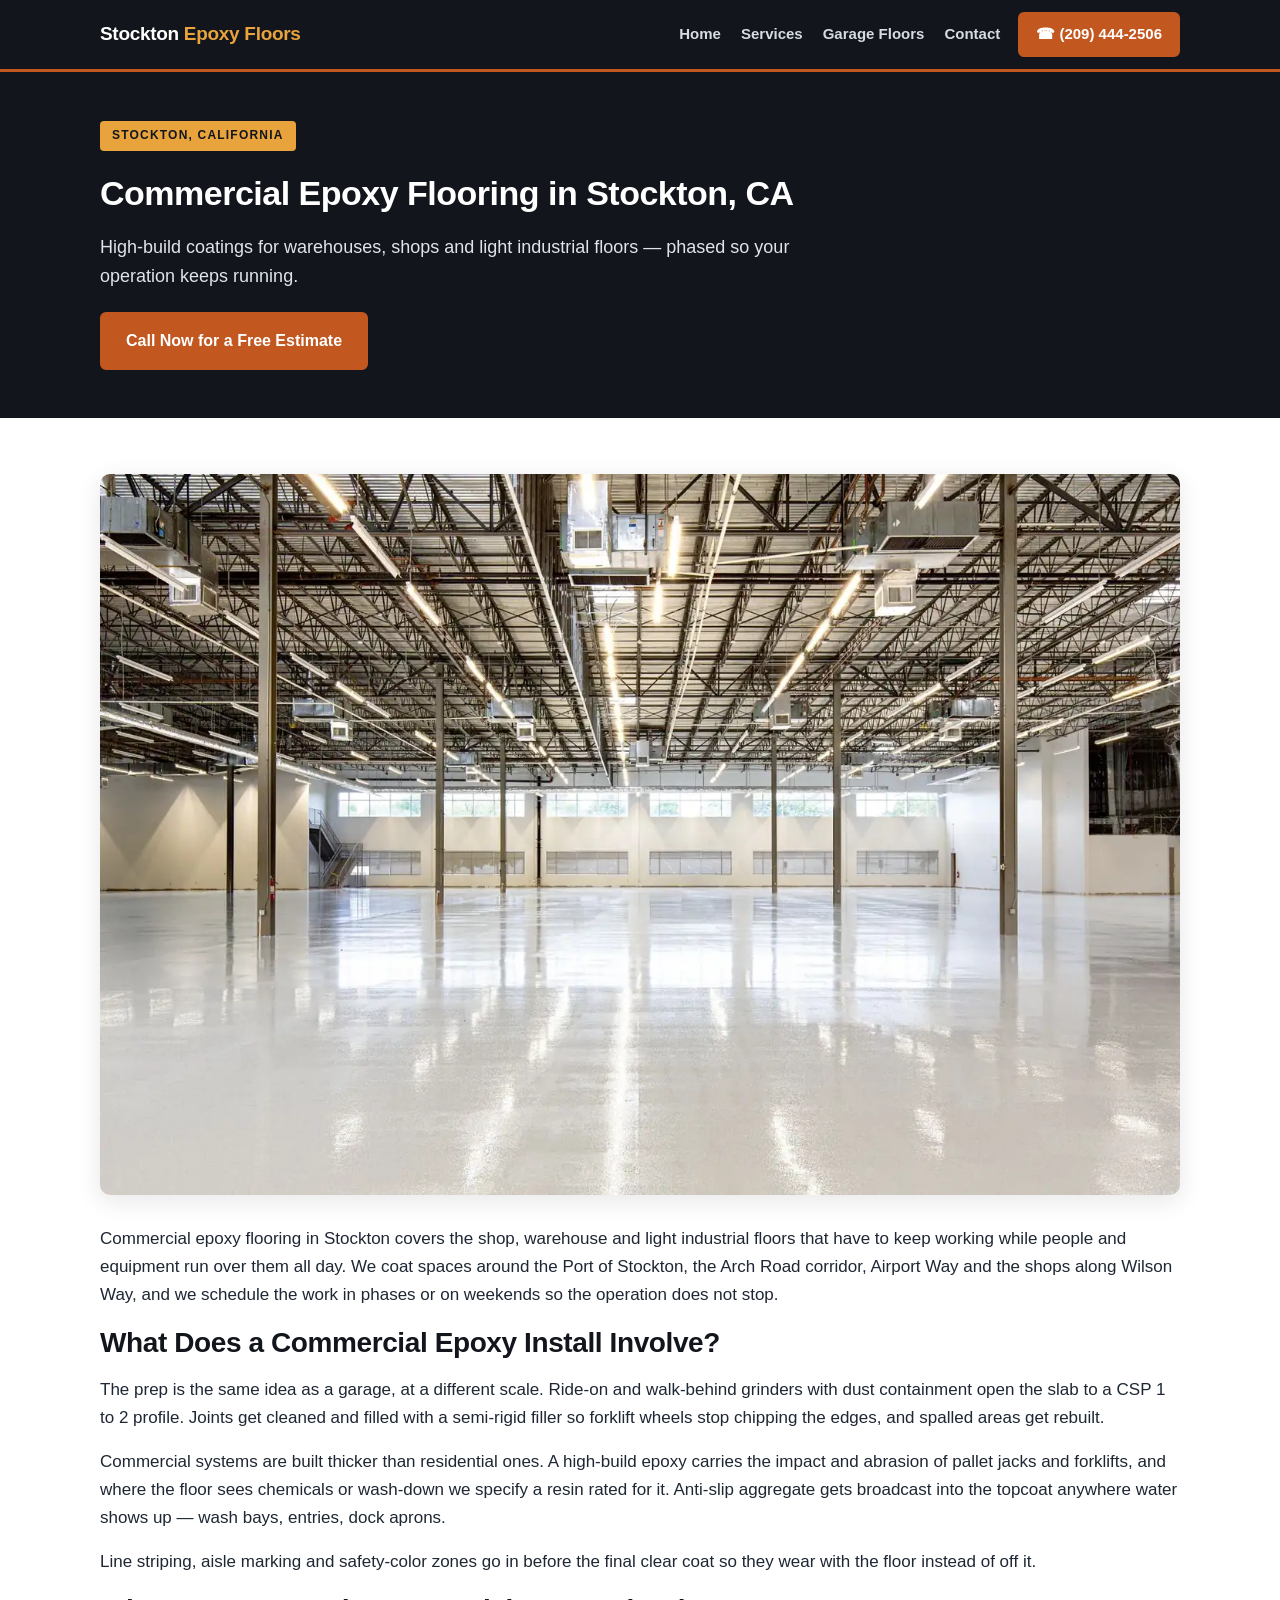
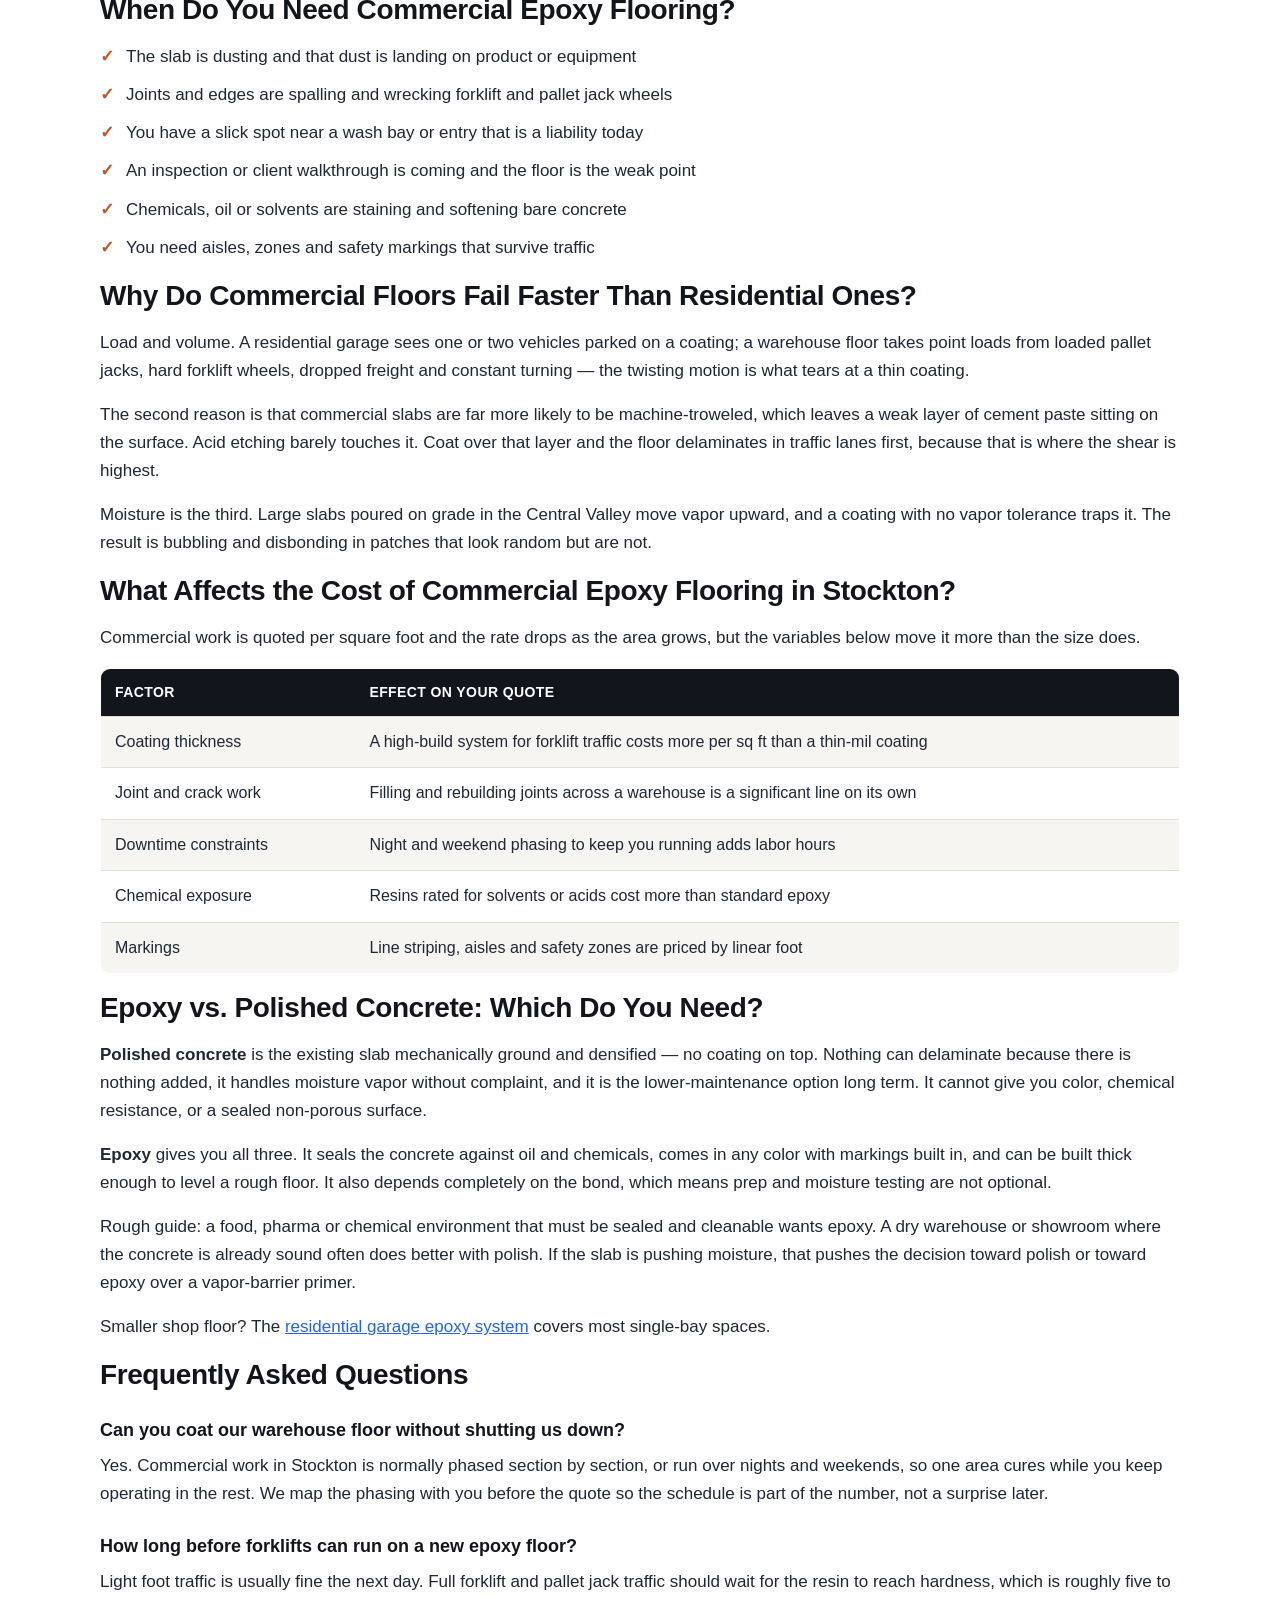
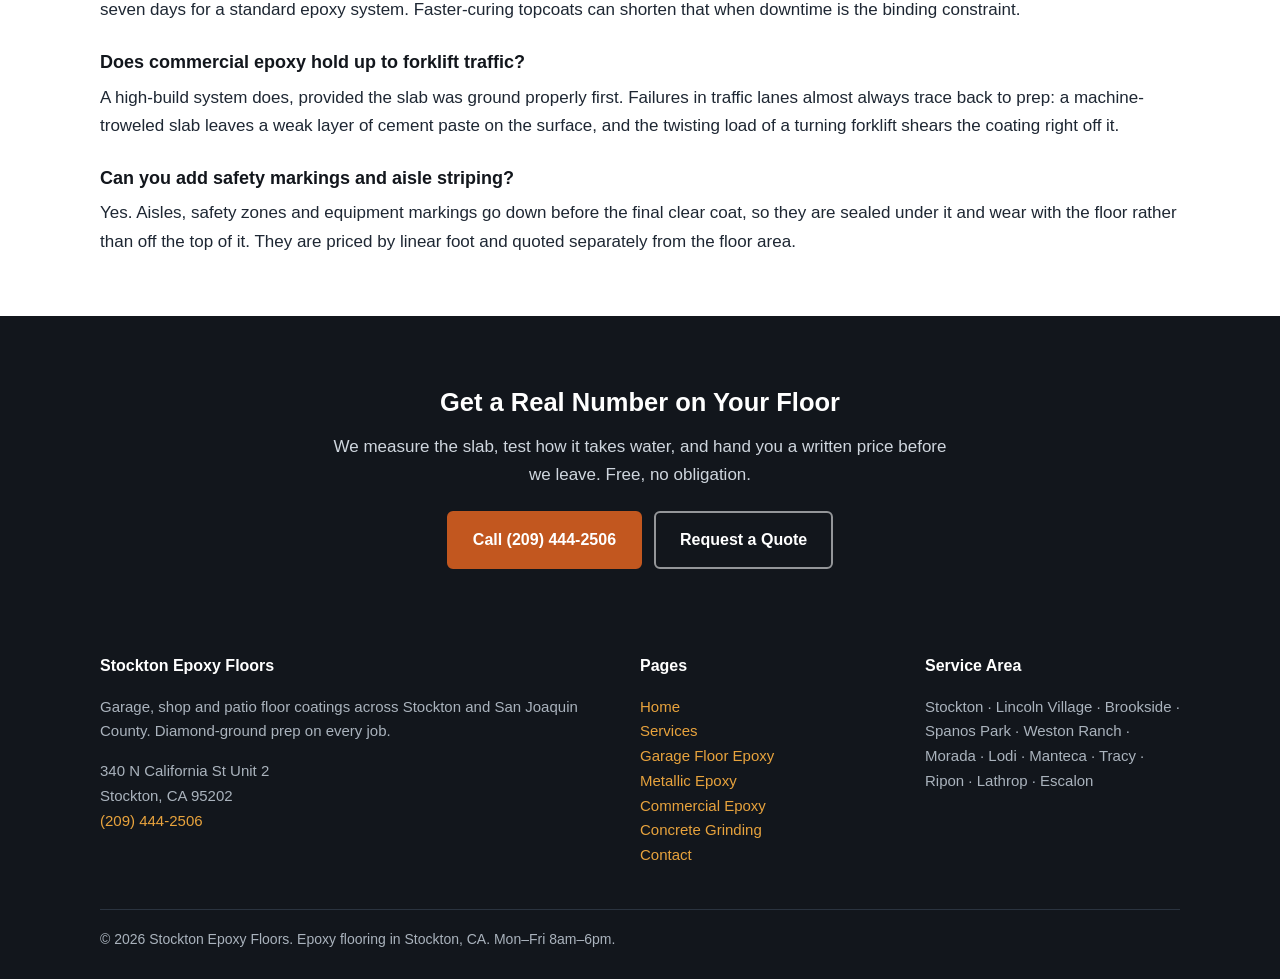
==== commercial-epoxy-flooring-stockton.html @ 886e68fa "Initial site build — Epoxy Flooring, Stockton CA Co-Authored-By: Claude Opus 5 <noreply@anthropic.co" ====
<!DOCTYPE html>
<html lang="en">
<head>
<meta charset="utf-8">
<meta name="viewport" content="width=device-width, initial-scale=1">
<title>Commercial Epoxy Flooring in Stockton, CA | Warehouse</title>
<meta name="description" content="Commercial epoxy flooring in Stockton, CA for warehouses and shops. High-build systems, joint repair, anti-slip and safety striping. Call (209) 444-2506.">
<link rel="canonical" href="https://www.stocktonepoxyfloors.com/commercial-epoxy-flooring-stockton.html">
<link rel="stylesheet" href="styles.css">
</head>
<body>

<!-- NAV -->
<nav class="nav">
  <div class="nav-inner">
    <a class="brand" href="/">Stockton <span>Epoxy Floors</span></a>
    <div class="nav-links">
      <a href="/">Home</a>
      <a href="services.html">Services</a>
      <a href="garage-floor-epoxy-stockton.html">Garage Floors</a>
      <a href="contact.html">Contact</a>
    </div>
    <a class="nav-cta" href="tel:+12094442506">&#9742; (209) 444-2506</a>
  </div>
</nav>

<section class="section" style="background:var(--ink);padding:48px 0;">
  <div class="wrap">
    <span class="eyebrow">Stockton, California</span>
    <h1 style="color:#fff;font-size:34px;margin:0 0 12px;font-weight:800;letter-spacing:-.5px;">Commercial Epoxy Flooring in Stockton, CA</h1>
    <p style="color:#dfe4ea;font-size:18px;max-width:720px;margin:0 0 20px;">High-build coatings for warehouses, shops and light industrial floors &mdash; phased so your operation keeps running.</p>
    <a class="btn" href="tel:+12094442506">Call Now for a Free Estimate</a>
  </div>
</section>

<section class="section">
  <div class="wrap">
    <div class="figure" style="margin-bottom:30px;"><img src="commercial-epoxy-flooring-stockton.webp" alt="Commercial epoxy flooring in a Stockton warehouse" width="1600" height="1067"></div>
<p>Commercial epoxy flooring in Stockton covers the shop, warehouse and light industrial floors that have to keep working while people and equipment run over them all day. We coat spaces around the Port of Stockton, the Arch Road corridor, Airport Way and the shops along Wilson Way, and we schedule the work in phases or on weekends so the operation does not stop.</p>

<h2>What Does a Commercial Epoxy Install Involve?</h2>
<p>The prep is the same idea as a garage, at a different scale. Ride-on and walk-behind grinders with dust containment open the slab to a CSP 1 to 2 profile. Joints get cleaned and filled with a semi-rigid filler so forklift wheels stop chipping the edges, and spalled areas get rebuilt.</p>
<p>Commercial systems are built thicker than residential ones. A high-build epoxy carries the impact and abrasion of pallet jacks and forklifts, and where the floor sees chemicals or wash-down we specify a resin rated for it. Anti-slip aggregate gets broadcast into the topcoat anywhere water shows up &mdash; wash bays, entries, dock aprons.</p>
<p>Line striping, aisle marking and safety-color zones go in before the final clear coat so they wear with the floor instead of off it.</p>

<h2>When Do You Need Commercial Epoxy Flooring?</h2>
<ul class="checks">
  <li>The slab is dusting and that dust is landing on product or equipment</li>
  <li>Joints and edges are spalling and wrecking forklift and pallet jack wheels</li>
  <li>You have a slick spot near a wash bay or entry that is a liability today</li>
  <li>An inspection or client walkthrough is coming and the floor is the weak point</li>
  <li>Chemicals, oil or solvents are staining and softening bare concrete</li>
  <li>You need aisles, zones and safety markings that survive traffic</li>
</ul>

<h2>Why Do Commercial Floors Fail Faster Than Residential Ones?</h2>
<p>Load and volume. A residential garage sees one or two vehicles parked on a coating; a warehouse floor takes point loads from loaded pallet jacks, hard forklift wheels, dropped freight and constant turning &mdash; the twisting motion is what tears at a thin coating.</p>
<p>The second reason is that commercial slabs are far more likely to be machine-troweled, which leaves a weak layer of cement paste sitting on the surface. Acid etching barely touches it. Coat over that layer and the floor delaminates in traffic lanes first, because that is where the shear is highest.</p>
<p>Moisture is the third. Large slabs poured on grade in the Central Valley move vapor upward, and a coating with no vapor tolerance traps it. The result is bubbling and disbonding in patches that look random but are not.</p>

<h2>What Affects the Cost of Commercial Epoxy Flooring in Stockton?</h2>
<p>Commercial work is quoted per square foot and the rate drops as the area grows, but the variables below move it more than the size does.</p>
<div class="table-scroll">
<table class="price">
  <tr><th>Factor</th><th>Effect on your quote</th></tr>
  <tr><td>Coating thickness</td><td>A high-build system for forklift traffic costs more per sq ft than a thin-mil coating</td></tr>
  <tr><td>Joint and crack work</td><td>Filling and rebuilding joints across a warehouse is a significant line on its own</td></tr>
  <tr><td>Downtime constraints</td><td>Night and weekend phasing to keep you running adds labor hours</td></tr>
  <tr><td>Chemical exposure</td><td>Resins rated for solvents or acids cost more than standard epoxy</td></tr>
  <tr><td>Markings</td><td>Line striping, aisles and safety zones are priced by linear foot</td></tr>
</table>
</div>

<h2>Epoxy vs. Polished Concrete: Which Do You Need?</h2>
<p><strong>Polished concrete</strong> is the existing slab mechanically ground and densified &mdash; no coating on top. Nothing can delaminate because there is nothing added, it handles moisture vapor without complaint, and it is the lower-maintenance option long term. It cannot give you color, chemical resistance, or a sealed non-porous surface.</p>
<p><strong>Epoxy</strong> gives you all three. It seals the concrete against oil and chemicals, comes in any color with markings built in, and can be built thick enough to level a rough floor. It also depends completely on the bond, which means prep and moisture testing are not optional.</p>
<p>Rough guide: a food, pharma or chemical environment that must be sealed and cleanable wants epoxy. A dry warehouse or showroom where the concrete is already sound often does better with polish. If the slab is pushing moisture, that pushes the decision toward polish or toward epoxy over a vapor-barrier primer.</p>
<p>Smaller shop floor? The <a href="garage-floor-epoxy-stockton.html" style="color: #2563eb; text-decoration: underline;">residential garage epoxy system</a> covers most single-bay spaces.</p>

    <div class="faq">
<h2>Frequently Asked Questions</h2>
<h3>Can you coat our warehouse floor without shutting us down?</h3>
<p>Yes. Commercial work in Stockton is normally phased section by section, or run over nights and weekends, so one area cures while you keep operating in the rest. We map the phasing with you before the quote so the schedule is part of the number, not a surprise later.</p>
<h3>How long before forklifts can run on a new epoxy floor?</h3>
<p>Light foot traffic is usually fine the next day. Full forklift and pallet jack traffic should wait for the resin to reach hardness, which is roughly five to seven days for a standard epoxy system. Faster-curing topcoats can shorten that when downtime is the binding constraint.</p>
<h3>Does commercial epoxy hold up to forklift traffic?</h3>
<p>A high-build system does, provided the slab was ground properly first. Failures in traffic lanes almost always trace back to prep: a machine-troweled slab leaves a weak layer of cement paste on the surface, and the twisting load of a turning forklift shears the coating right off it.</p>
<h3>Can you add safety markings and aisle striping?</h3>
<p>Yes. Aisles, safety zones and equipment markings go down before the final clear coat, so they are sealed under it and wear with the floor rather than off the top of it. They are priced by linear foot and quoted separately from the floor area.</p>
    </div>
  </div>
</section>

<section class="band">
  <div class="wrap">
    <h2>Get a Real Number on Your Floor</h2>
    <p>We measure the slab, test how it takes water, and hand you a written price before we leave. Free, no obligation.</p>
    <div class="btn-row" style="justify-content:center">
      <a class="btn" href="tel:+12094442506">Call (209) 444-2506</a>
      <a class="btn btn-ghost" href="contact.html">Request a Quote</a>
    </div>
  </div>
</section>

<!-- FOOTER -->
<footer class="footer">
  <div class="wrap">
    <div class="foot-grid">
      <div>
        <h4>Stockton Epoxy Floors</h4>
        <p>Garage, shop and patio floor coatings across Stockton and San Joaquin County. Diamond-ground prep on every job.</p>
        <p>340 N California St Unit 2<br>Stockton, CA 95202<br><a href="tel:+12094442506">(209) 444-2506</a></p>
      </div>
      <div>
        <h4>Pages</h4>
        <p><a href="/">Home</a><br>
        <a href="services.html">Services</a><br>
        <a href="garage-floor-epoxy-stockton.html">Garage Floor Epoxy</a><br>
        <a href="metallic-epoxy-flooring-stockton.html">Metallic Epoxy</a><br>
        <a href="commercial-epoxy-flooring-stockton.html">Commercial Epoxy</a><br>
        <a href="concrete-grinding-stockton.html">Concrete Grinding</a><br>
        <a href="contact.html">Contact</a></p>
      </div>
      <div>
        <h4>Service Area</h4>
        <p>Stockton &middot; Lincoln Village &middot; Brookside &middot; Spanos Park &middot; Weston Ranch &middot; Morada &middot; Lodi &middot; Manteca &middot; Tracy &middot; Ripon &middot; Lathrop &middot; Escalon</p>
      </div>
    </div>
    <div class="foot-bottom">&copy; 2026 Stockton Epoxy Floors. Epoxy flooring in Stockton, CA. Mon&ndash;Fri 8am&ndash;6pm.</div>
  </div>
</footer>

<script type="application/ld+json">
{"@context":"https://schema.org","@type":"LocalBusiness","name":"Stockton Epoxy Floors","telephone":"(209) 444-2506","address":{"@type":"PostalAddress","streetAddress":"340 N California St Unit 2","addressLocality":"Stockton","addressRegion":"CA","postalCode":"95202","addressCountry":"US"},"areaServed":"Stockton, CA","description":"Epoxy Flooring in Stockton, CA","openingHours":"Mo-Fr 08:00-18:00"}
</script>
<script type="application/ld+json">
{"@context": "https://schema.org", "@type": "FAQPage", "mainEntity": [{"@type": "Question", "name": "Can you coat our warehouse floor without shutting us down?", "acceptedAnswer": {"@type": "Answer", "text": "Yes. Commercial work in Stockton is normally phased section by section, or run over nights and weekends, so one area cures while you keep operating in the rest. We map the phasing with you before the quote so the schedule is part of the number, not a surprise later."}}, {"@type": "Question", "name": "How long before forklifts can run on a new epoxy floor?", "acceptedAnswer": {"@type": "Answer", "text": "Light foot traffic is usually fine the next day. Full forklift and pallet jack traffic should wait for the resin to reach hardness, which is roughly five to seven days for a standard epoxy system. Faster-curing topcoats can shorten that when downtime is the binding constraint."}}, {"@type": "Question", "name": "Does commercial epoxy hold up to forklift traffic?", "acceptedAnswer": {"@type": "Answer", "text": "A high-build system does, provided the slab was ground properly first. Failures in traffic lanes almost always trace back to prep: a machine-troweled slab leaves a weak layer of cement paste on the surface, and the twisting load of a turning forklift shears the coating right off it."}}, {"@type": "Question", "name": "Can you add safety markings and aisle striping?", "acceptedAnswer": {"@type": "Answer", "text": "Yes. Aisles, safety zones and equipment markings go down before the final clear coat, so they are sealed under it and wear with the floor rather than off the top of it. They are priced by linear foot and quoted separately from the floor area."}}]}
</script>
<script type="application/ld+json">
{"@context": "https://schema.org", "@type": "Service", "serviceType": "Commercial Epoxy Flooring", "areaServed": "Stockton", "provider": {"@type": "LocalBusiness", "name": "Stockton Epoxy Floors"}}
</script>
</body>
</html>
---- styles.css ----
:root{
  --ink:#12161c; --slate:#1e2733; --copper:#c2571f; --copper-dk:#a4471a;
  --amber:#e8a33d; --light:#f7f5f2; --white:#ffffff; --muted:#5b6672;
  --line:#e4dfd8; --shadow:0 6px 24px rgba(18,22,28,.10);
}
*{box-sizing:border-box}
html{scroll-behavior:auto}
body{margin:0;font-family:-apple-system,BlinkMacSystemFont,"Segoe UI",Roboto,Helvetica,Arial,sans-serif;
  color:var(--slate);background:var(--white);line-height:1.65;font-size:17px;-webkit-font-smoothing:antialiased}
img{max-width:100%;height:auto;display:block}
a{color:var(--copper)}
.wrap{max-width:1120px;margin:0 auto;padding:0 20px}

/* NAV */
.nav{position:sticky;top:0;z-index:50;background:var(--ink);border-bottom:3px solid var(--copper)}
.nav-inner{max-width:1120px;margin:0 auto;padding:12px 20px;display:flex;align-items:center;gap:18px;flex-wrap:wrap}
.brand{color:var(--white);font-weight:800;font-size:19px;letter-spacing:-.3px;text-decoration:none;line-height:1.2}
.brand span{color:var(--amber)}
.nav-links{display:flex;gap:20px;margin-left:auto;flex-wrap:wrap}
.nav-links a{color:#d7dce3;text-decoration:none;font-size:15px;font-weight:600}
.nav-links a:hover{color:var(--amber)}
.nav-cta{background:var(--copper);color:var(--white);text-decoration:none;font-weight:800;font-size:15px;
  padding:10px 18px;border-radius:6px;white-space:nowrap}
.nav-cta:hover{background:var(--copper-dk)}

/* HERO */
.hero{position:relative;background:var(--ink)}
.hero img{width:100%;height:460px;object-fit:cover;opacity:.45}
.hero-box{position:absolute;inset:0;display:flex;align-items:center}
.hero-inner{max-width:1120px;margin:0 auto;padding:0 20px;width:100%}
.hero-card{max-width:620px}
.eyebrow{display:inline-block;background:var(--amber);color:var(--ink);font-weight:800;font-size:12px;
  letter-spacing:1.2px;text-transform:uppercase;padding:5px 12px;border-radius:4px;margin-bottom:14px}
.hero h1{color:var(--white);font-size:40px;line-height:1.15;margin:0 0 14px;font-weight:800;letter-spacing:-.6px}
.hero p{color:#dfe4ea;font-size:18px;margin:0 0 22px}
.btn-row{display:flex;gap:12px;flex-wrap:wrap}
.btn{display:inline-block;background:var(--copper);color:var(--white);text-decoration:none;font-weight:800;
  padding:14px 24px;border-radius:6px;font-size:16px;border:2px solid var(--copper)}
.btn:hover{background:var(--copper-dk);border-color:var(--copper-dk)}
.btn-ghost{background:transparent;color:var(--white);border:2px solid rgba(255,255,255,.55)}
.btn-ghost:hover{background:rgba(255,255,255,.12)}

/* SECTIONS */
.section{padding:56px 0}
.section.alt{background:var(--light)}
.section h2{font-size:28px;line-height:1.25;margin:0 0 16px;color:var(--ink);font-weight:800;letter-spacing:-.4px}
.section h3{font-size:19px;margin:26px 0 8px;color:var(--ink);font-weight:700}
.section p{margin:0 0 16px}
.lead{font-size:19px;color:var(--muted)}
.grid2{display:grid;grid-template-columns:1fr 1fr;gap:36px;align-items:start}
.grid3{display:grid;grid-template-columns:repeat(3,1fr);gap:22px}
.card{background:var(--white);border:1px solid var(--line);border-radius:10px;padding:22px;box-shadow:var(--shadow)}
.card h3{margin-top:0}
.figure{border-radius:10px;overflow:hidden;box-shadow:var(--shadow)}
ul.checks{list-style:none;padding:0;margin:0 0 16px}
ul.checks li{padding-left:26px;position:relative;margin-bottom:10px}
ul.checks li:before{content:"\2713";position:absolute;left:0;color:var(--copper);font-weight:800}

/* PRICE TABLE */
table.price{width:100%;border-collapse:collapse;margin:0 0 16px;background:var(--white);
  border:1px solid var(--line);border-radius:10px;overflow:hidden;font-size:16px}
table.price th{background:var(--ink);color:var(--white);text-align:left;padding:12px 14px;font-size:14px;
  letter-spacing:.4px;text-transform:uppercase}
table.price td{padding:12px 14px;border-top:1px solid var(--line)}
table.price tr:nth-child(even) td{background:var(--light)}
.table-scroll{overflow-x:auto}

/* CTA BAND */
.band{background:var(--ink);color:var(--white);padding:44px 0;text-align:center}
.band h2{color:var(--white);margin-bottom:10px}
.band p{color:#cfd6de;max-width:620px;margin:0 auto 22px}

/* FAQ */
.faq h3{font-size:18px;margin:24px 0 6px;color:var(--ink)}
.faq p{margin:0 0 4px}

/* FOOTER */
.footer{background:var(--ink);color:#aab3bd;padding:40px 0 28px;font-size:15px}
.footer a{color:var(--amber);text-decoration:none}
.footer h4{color:var(--white);font-size:16px;margin:0 0 10px}
.foot-grid{display:grid;grid-template-columns:2fr 1fr 1fr;gap:30px;margin-bottom:26px}
.foot-bottom{border-top:1px solid #2a333f;padding-top:18px;font-size:14px}

/* FORM */
form label{display:block;font-weight:700;margin-bottom:6px;font-size:15px;color:var(--ink)}
form input,form select,form textarea{width:100%;padding:12px 14px;border:1px solid var(--line);
  border-radius:6px;font-size:16px;font-family:inherit;margin-bottom:16px;background:var(--white);color:var(--slate)}
form button{background:var(--copper);color:var(--white);border:0;padding:14px 28px;border-radius:6px;
  font-size:17px;font-weight:800;cursor:pointer;font-family:inherit}
form button:hover{background:var(--copper-dk)}

@media(max-width:860px){
  .grid2,.grid3,.foot-grid{grid-template-columns:1fr}
  .hero h1{font-size:30px}
  .hero img{height:520px}
  .nav-links{order:3;margin-left:0;width:100%;gap:16px}
  .nav-cta{margin-left:auto}
  .section{padding:40px 0}
}
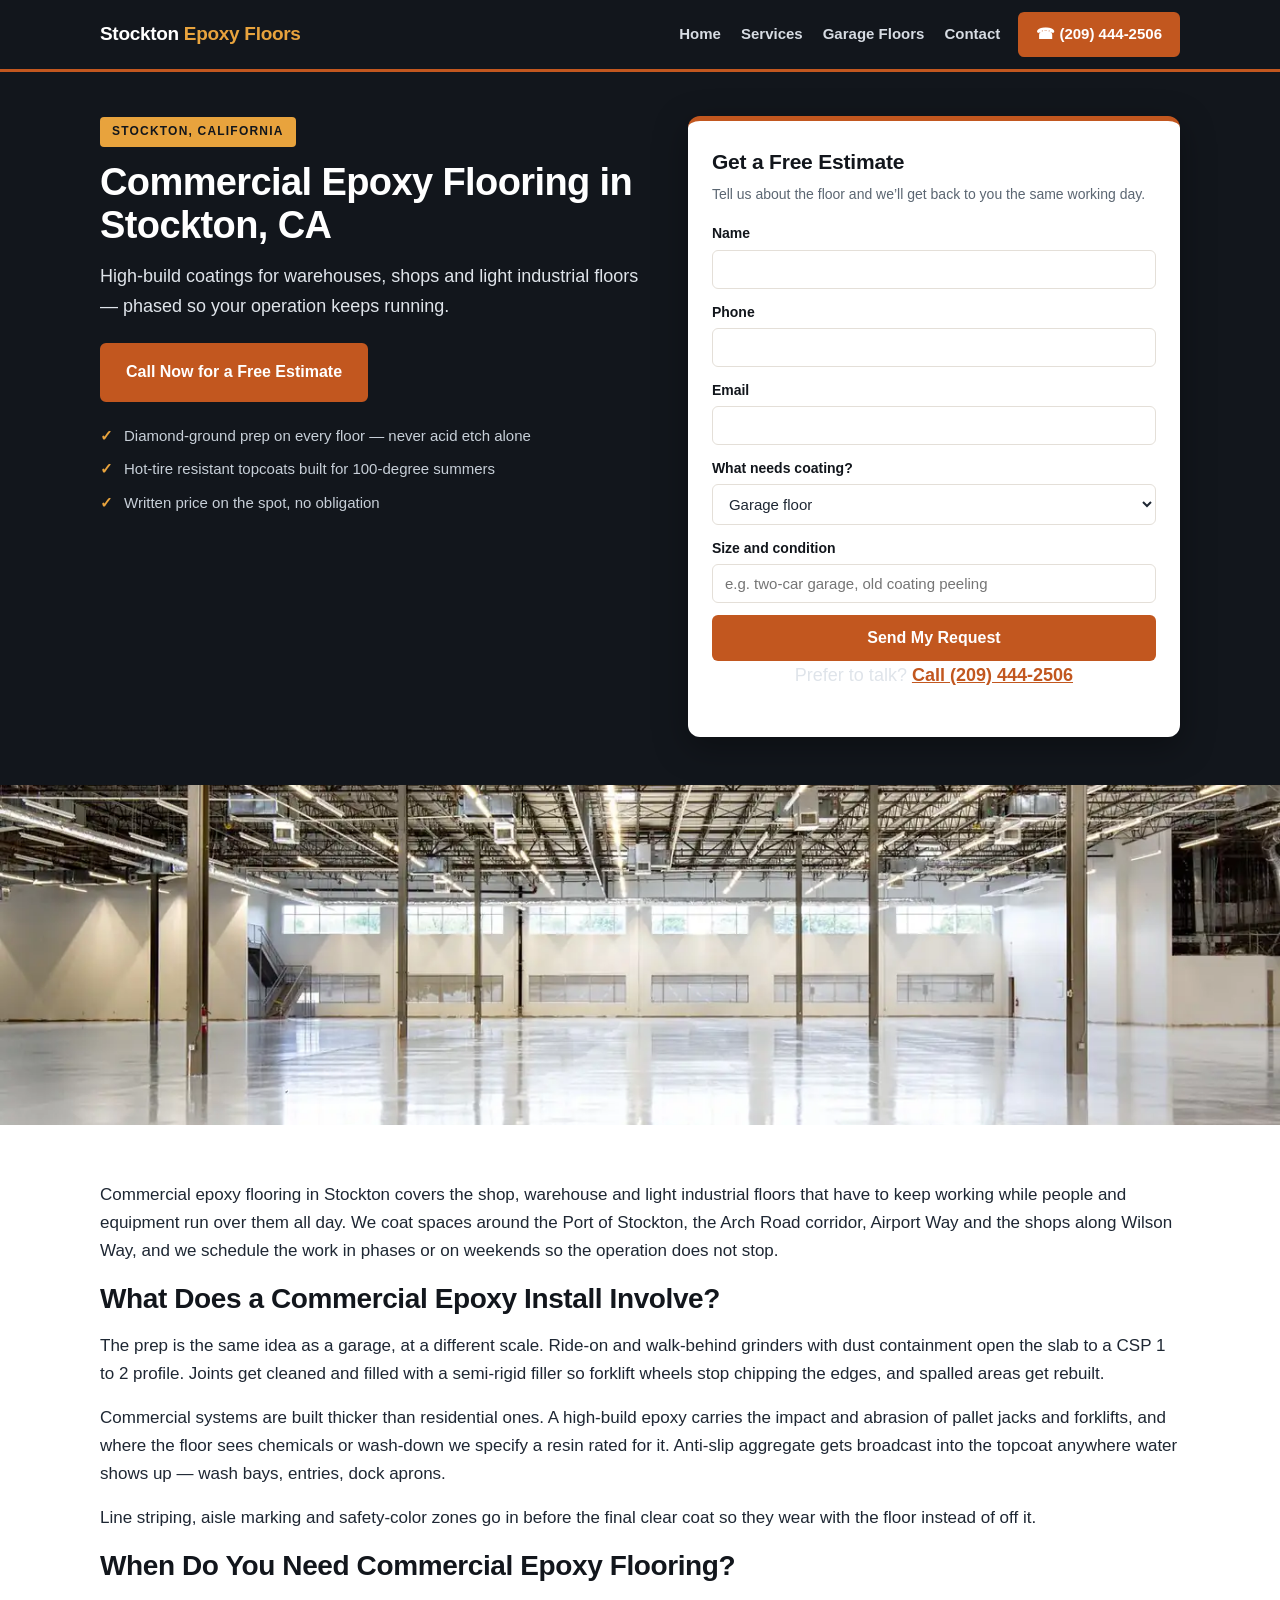
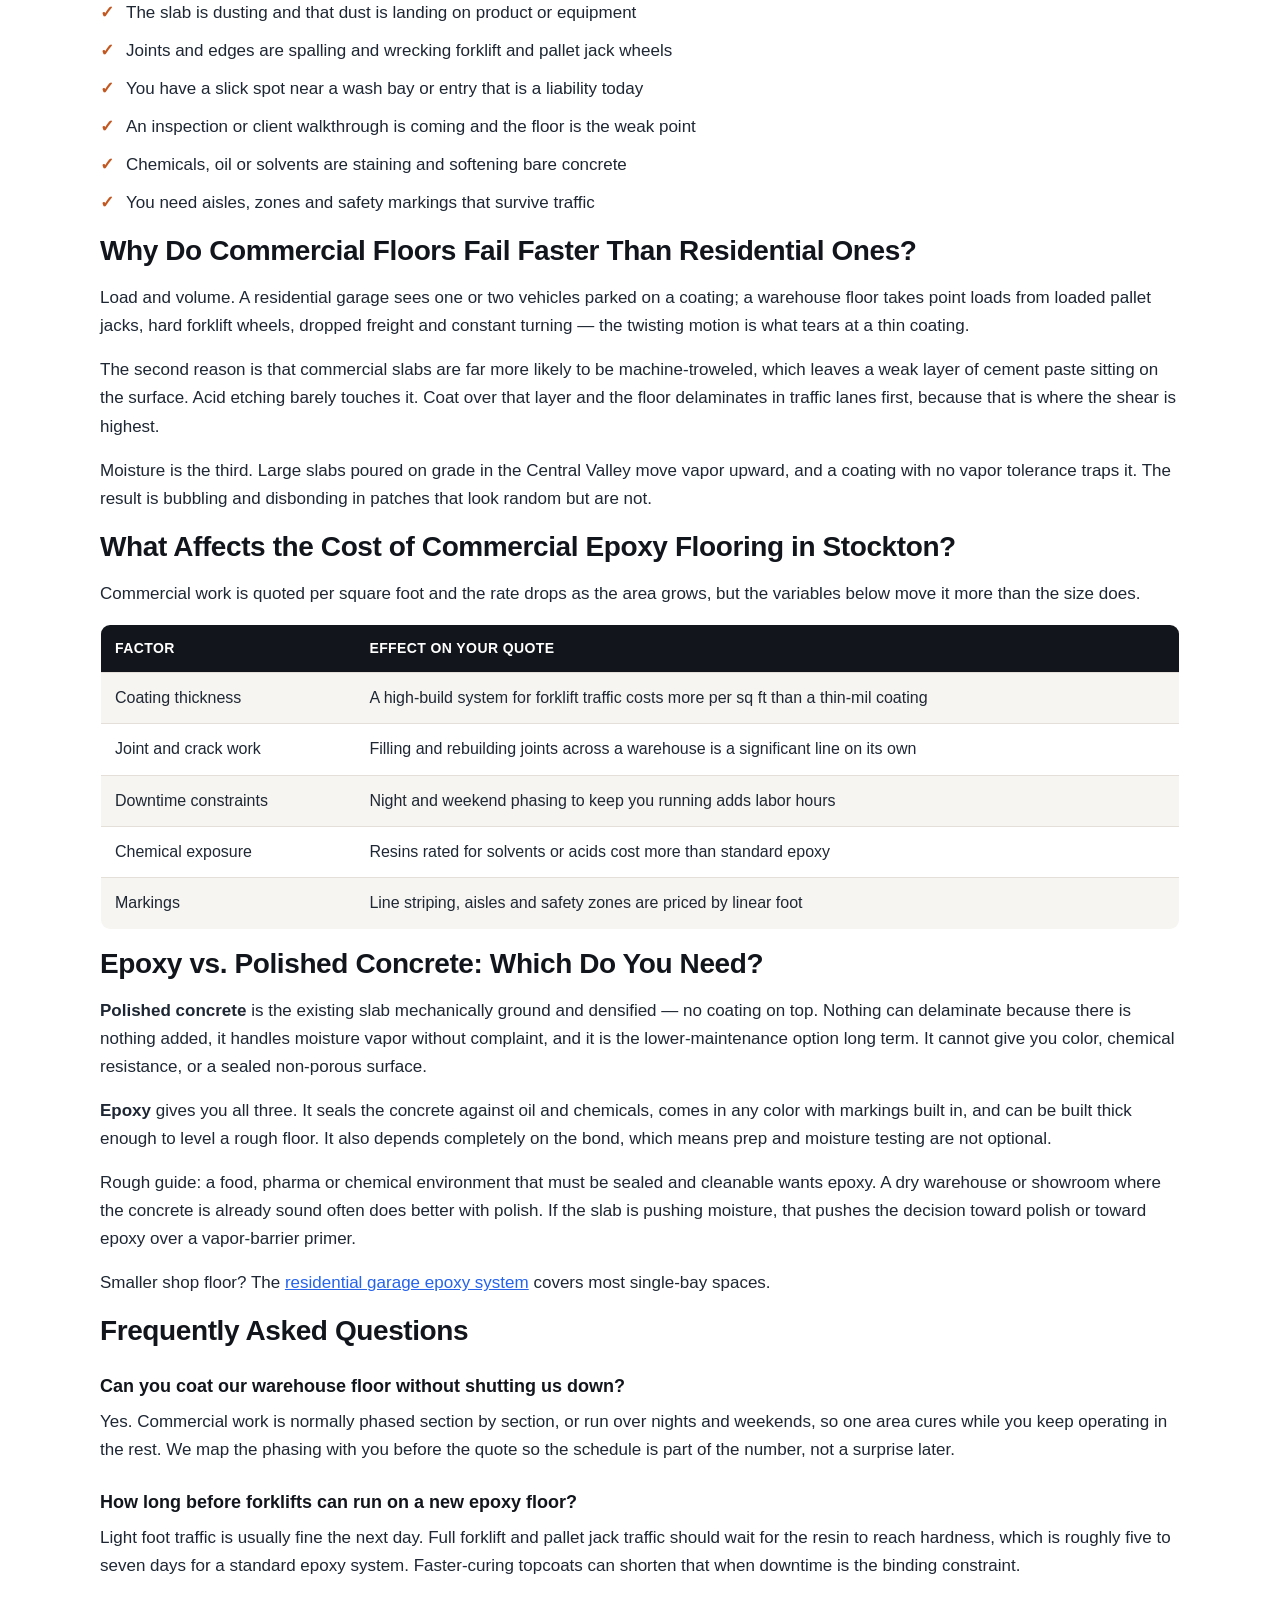
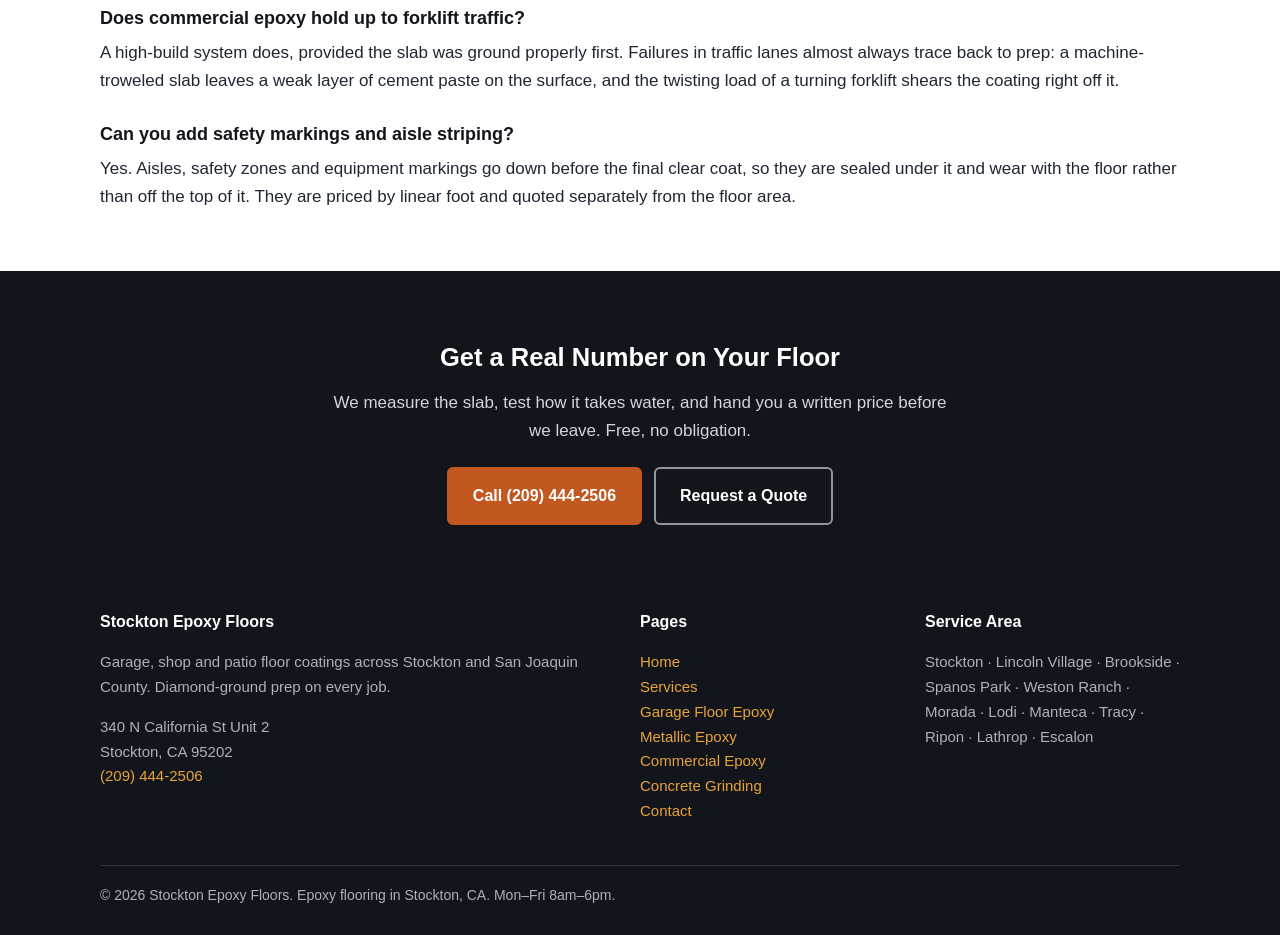
==== commit a5fcc48d: "Apply standing build rules: hero quote form, services grid, de-stuff city - Hero quote form above th" ====
--- a/commercial-epoxy-flooring-stockton.html
+++ b/commercial-epoxy-flooring-stockton.html
@@ -24,18 +24,54 @@
   </div>
 </nav>
 
-<section class="section" style="background:var(--ink);padding:48px 0;">
-  <div class="wrap">
-    <span class="eyebrow">Stockton, California</span>
-    <h1 style="color:#fff;font-size:34px;margin:0 0 12px;font-weight:800;letter-spacing:-.5px;">Commercial Epoxy Flooring in Stockton, CA</h1>
-    <p style="color:#dfe4ea;font-size:18px;max-width:720px;margin:0 0 20px;">High-build coatings for warehouses, shops and light industrial floors &mdash; phased so your operation keeps running.</p>
-    <a class="btn" href="tel:+12094442506">Call Now for a Free Estimate</a>
+<header class="hero">
+  <div class="wrap hero-grid">
+    <div class="hero-copy">
+      <span class="eyebrow">Stockton, California</span>
+      <h1>Commercial Epoxy Flooring in Stockton, CA</h1>
+      <p class="hero-sub">High-build coatings for warehouses, shops and light industrial floors &mdash; phased so your operation keeps running.</p>
+      <a class="btn" href="tel:+12094442506">Call Now for a Free Estimate</a>
+      <ul class="hero-points">
+        <li>Diamond-ground prep on every floor &mdash; never acid etch alone</li>
+        <li>Hot-tire resistant topcoats built for 100-degree summers</li>
+        <li>Written price on the spot, no obligation</li>
+      </ul>
+    </div>
+    <div class="hero-form">
+      <h2>Get a Free Estimate</h2>
+      <p class="form-note">Tell us about the floor and we&rsquo;ll get back to you the same working day.</p>
+      <form action="https://formspree.io/f/mkjnqqrl" method="POST">
+        <input type="hidden" name="_subject" value="New Lead &mdash; Commercial Epoxy Flooring">
+        <label for="hf-name">Name</label>
+        <input type="text" id="hf-name" name="name" required>
+        <label for="hf-phone">Phone</label>
+        <input type="tel" id="hf-phone" name="phone" required>
+        <label for="hf-email">Email</label>
+        <input type="email" id="hf-email" name="email" required>
+        <label for="hf-service">What needs coating?</label>
+        <select id="hf-service" name="service">
+          <option>Garage floor</option>
+          <option>Metallic epoxy floor</option>
+          <option>Commercial or warehouse floor</option>
+          <option>Concrete grinding / floor prep</option>
+          <option>Patio or other</option>
+        </select>
+        <label for="hf-details">Size and condition</label>
+        <input type="text" id="hf-details" name="details" placeholder="e.g. two-car garage, old coating peeling">
+        <input type="text" name="_gotcha" style="display:none" tabindex="-1">
+        <button type="submit">Send My Request</button>
+      </form>
+      <p class="form-alt">Prefer to talk? <a href="tel:+12094442506">Call (209) 444-2506</a></p>
+    </div>
   </div>
+</header>
+
+<section class="hero-band">
+  <img src="commercial-epoxy-flooring-stockton.webp" alt="Polished commercial floor in an open warehouse bay" width="1600" height="900">
 </section>
 
 <section class="section">
   <div class="wrap">
-    <div class="figure" style="margin-bottom:30px;"><img src="commercial-epoxy-flooring-stockton.webp" alt="Commercial epoxy flooring in a Stockton warehouse" width="1600" height="1067"></div>
 <p>Commercial epoxy flooring in Stockton covers the shop, warehouse and light industrial floors that have to keep working while people and equipment run over them all day. We coat spaces around the Port of Stockton, the Arch Road corridor, Airport Way and the shops along Wilson Way, and we schedule the work in phases or on weekends so the operation does not stop.</p>
 
 <h2>What Does a Commercial Epoxy Install Involve?</h2>
@@ -80,7 +116,7 @@
     <div class="faq">
 <h2>Frequently Asked Questions</h2>
 <h3>Can you coat our warehouse floor without shutting us down?</h3>
-<p>Yes. Commercial work in Stockton is normally phased section by section, or run over nights and weekends, so one area cures while you keep operating in the rest. We map the phasing with you before the quote so the schedule is part of the number, not a surprise later.</p>
+<p>Yes. Commercial work is normally phased section by section, or run over nights and weekends, so one area cures while you keep operating in the rest. We map the phasing with you before the quote so the schedule is part of the number, not a surprise later.</p>
 <h3>How long before forklifts can run on a new epoxy floor?</h3>
 <p>Light foot traffic is usually fine the next day. Full forklift and pallet jack traffic should wait for the resin to reach hardness, which is roughly five to seven days for a standard epoxy system. Faster-curing topcoats can shorten that when downtime is the binding constraint.</p>
 <h3>Does commercial epoxy hold up to forklift traffic?</h3>
@@ -134,7 +170,7 @@
 {"@context":"https://schema.org","@type":"LocalBusiness","name":"Stockton Epoxy Floors","telephone":"(209) 444-2506","address":{"@type":"PostalAddress","streetAddress":"340 N California St Unit 2","addressLocality":"Stockton","addressRegion":"CA","postalCode":"95202","addressCountry":"US"},"areaServed":"Stockton, CA","description":"Epoxy Flooring in Stockton, CA","openingHours":"Mo-Fr 08:00-18:00"}
 </script>
 <script type="application/ld+json">
-{"@context": "https://schema.org", "@type": "FAQPage", "mainEntity": [{"@type": "Question", "name": "Can you coat our warehouse floor without shutting us down?", "acceptedAnswer": {"@type": "Answer", "text": "Yes. Commercial work in Stockton is normally phased section by section, or run over nights and weekends, so one area cures while you keep operating in the rest. We map the phasing with you before the quote so the schedule is part of the number, not a surprise later."}}, {"@type": "Question", "name": "How long before forklifts can run on a new epoxy floor?", "acceptedAnswer": {"@type": "Answer", "text": "Light foot traffic is usually fine the next day. Full forklift and pallet jack traffic should wait for the resin to reach hardness, which is roughly five to seven days for a standard epoxy system. Faster-curing topcoats can shorten that when downtime is the binding constraint."}}, {"@type": "Question", "name": "Does commercial epoxy hold up to forklift traffic?", "acceptedAnswer": {"@type": "Answer", "text": "A high-build system does, provided the slab was ground properly first. Failures in traffic lanes almost always trace back to prep: a machine-troweled slab leaves a weak layer of cement paste on the surface, and the twisting load of a turning forklift shears the coating right off it."}}, {"@type": "Question", "name": "Can you add safety markings and aisle striping?", "acceptedAnswer": {"@type": "Answer", "text": "Yes. Aisles, safety zones and equipment markings go down before the final clear coat, so they are sealed under it and wear with the floor rather than off the top of it. They are priced by linear foot and quoted separately from the floor area."}}]}
+{"@context": "https://schema.org", "@type": "FAQPage", "mainEntity": [{"@type": "Question", "name": "Can you coat our warehouse floor without shutting us down?", "acceptedAnswer": {"@type": "Answer", "text": "Yes. Commercial work is normally phased section by section, or run over nights and weekends, so one area cures while you keep operating in the rest. We map the phasing with you before the quote so the schedule is part of the number, not a surprise later."}}, {"@type": "Question", "name": "How long before forklifts can run on a new epoxy floor?", "acceptedAnswer": {"@type": "Answer", "text": "Light foot traffic is usually fine the next day. Full forklift and pallet jack traffic should wait for the resin to reach hardness, which is roughly five to seven days for a standard epoxy system. Faster-curing topcoats can shorten that when downtime is the binding constraint."}}, {"@type": "Question", "name": "Does commercial epoxy hold up to forklift traffic?", "acceptedAnswer": {"@type": "Answer", "text": "A high-build system does, provided the slab was ground properly first. Failures in traffic lanes almost always trace back to prep: a machine-troweled slab leaves a weak layer of cement paste on the surface, and the twisting load of a turning forklift shears the coating right off it."}}, {"@type": "Question", "name": "Can you add safety markings and aisle striping?", "acceptedAnswer": {"@type": "Answer", "text": "Yes. Aisles, safety zones and equipment markings go down before the final clear coat, so they are sealed under it and wear with the floor rather than off the top of it. They are priced by linear foot and quoted separately from the floor area."}}]}
 </script>
 <script type="application/ld+json">
 {"@context": "https://schema.org", "@type": "Service", "serviceType": "Commercial Epoxy Flooring", "areaServed": "Stockton", "provider": {"@type": "LocalBusiness", "name": "Stockton Epoxy Floors"}}
--- a/styles.css
+++ b/styles.css
@@ -97,3 +97,43 @@
   .nav-cta{margin-left:auto}
   .section{padding:40px 0}
 }
+
+/* ===== HERO QUOTE FORM (above the fold, every page) ===== */
+.hero{background:var(--ink);padding:44px 0 48px}
+.hero-grid{display:grid;grid-template-columns:1.05fr .95fr;gap:44px;align-items:start}
+.hero-copy h1{color:var(--white);font-size:38px;line-height:1.15;margin:0 0 14px;font-weight:800;letter-spacing:-.6px}
+.hero-copy p.hero-sub{color:#dfe4ea;font-size:18px;margin:0 0 22px}
+.hero-points{list-style:none;padding:0;margin:22px 0 0}
+.hero-points li{color:#c7cfd8;font-size:15px;padding-left:24px;position:relative;margin-bottom:9px}
+.hero-points li:before{content:"\2713";position:absolute;left:0;color:var(--amber);font-weight:800}
+.hero-form{background:var(--white);border-radius:12px;padding:24px;box-shadow:0 10px 34px rgba(0,0,0,.34);
+  border-top:5px solid var(--copper)}
+.hero-form h2{font-size:21px;margin:0 0 4px;color:var(--ink);font-weight:800;letter-spacing:-.2px}
+.hero-form .form-note{font-size:14px;color:var(--muted);margin:0 0 16px}
+.hero-form label{font-size:14px;margin-bottom:4px}
+.hero-form input,.hero-form select,.hero-form textarea{margin-bottom:12px;padding:10px 12px;font-size:15px}
+.hero-form button{width:100%;padding:14px 20px;font-size:16px}
+.form-alt{text-align:center;font-size:14px;color:var(--muted);margin:12px 0 0}
+.form-alt a{font-weight:700}
+
+/* Full-width image band directly under the hero */
+.hero-band{line-height:0;background:var(--ink)}
+.hero-band img{width:100%;height:340px;object-fit:cover}
+
+/* ===== SERVICES CARD GRID (home page) ===== */
+.svc-grid{display:grid;grid-template-columns:repeat(4,1fr);gap:20px}
+.svc-card{background:var(--white);border:1px solid var(--line);border-radius:10px;overflow:hidden;
+  box-shadow:var(--shadow);display:flex;flex-direction:column}
+.svc-card img{width:100%;height:160px;object-fit:cover}
+.svc-card .svc-body{padding:16px 18px 18px;display:flex;flex-direction:column;flex:1}
+.svc-card h3{margin:0 0 8px;font-size:17px;color:var(--ink);font-weight:700}
+.svc-card p{font-size:14.5px;color:var(--muted);margin:0 0 14px;flex:1}
+.svc-card a.svc-link{font-weight:700;font-size:14.5px;color:#2563eb;text-decoration:underline}
+
+@media(max-width:980px){ .svc-grid{grid-template-columns:1fr 1fr} }
+@media(max-width:860px){
+  .hero-grid{grid-template-columns:1fr;gap:30px}
+  .hero-copy h1{font-size:29px}
+  .hero-band img{height:220px}
+  .svc-grid{grid-template-columns:1fr}
+}
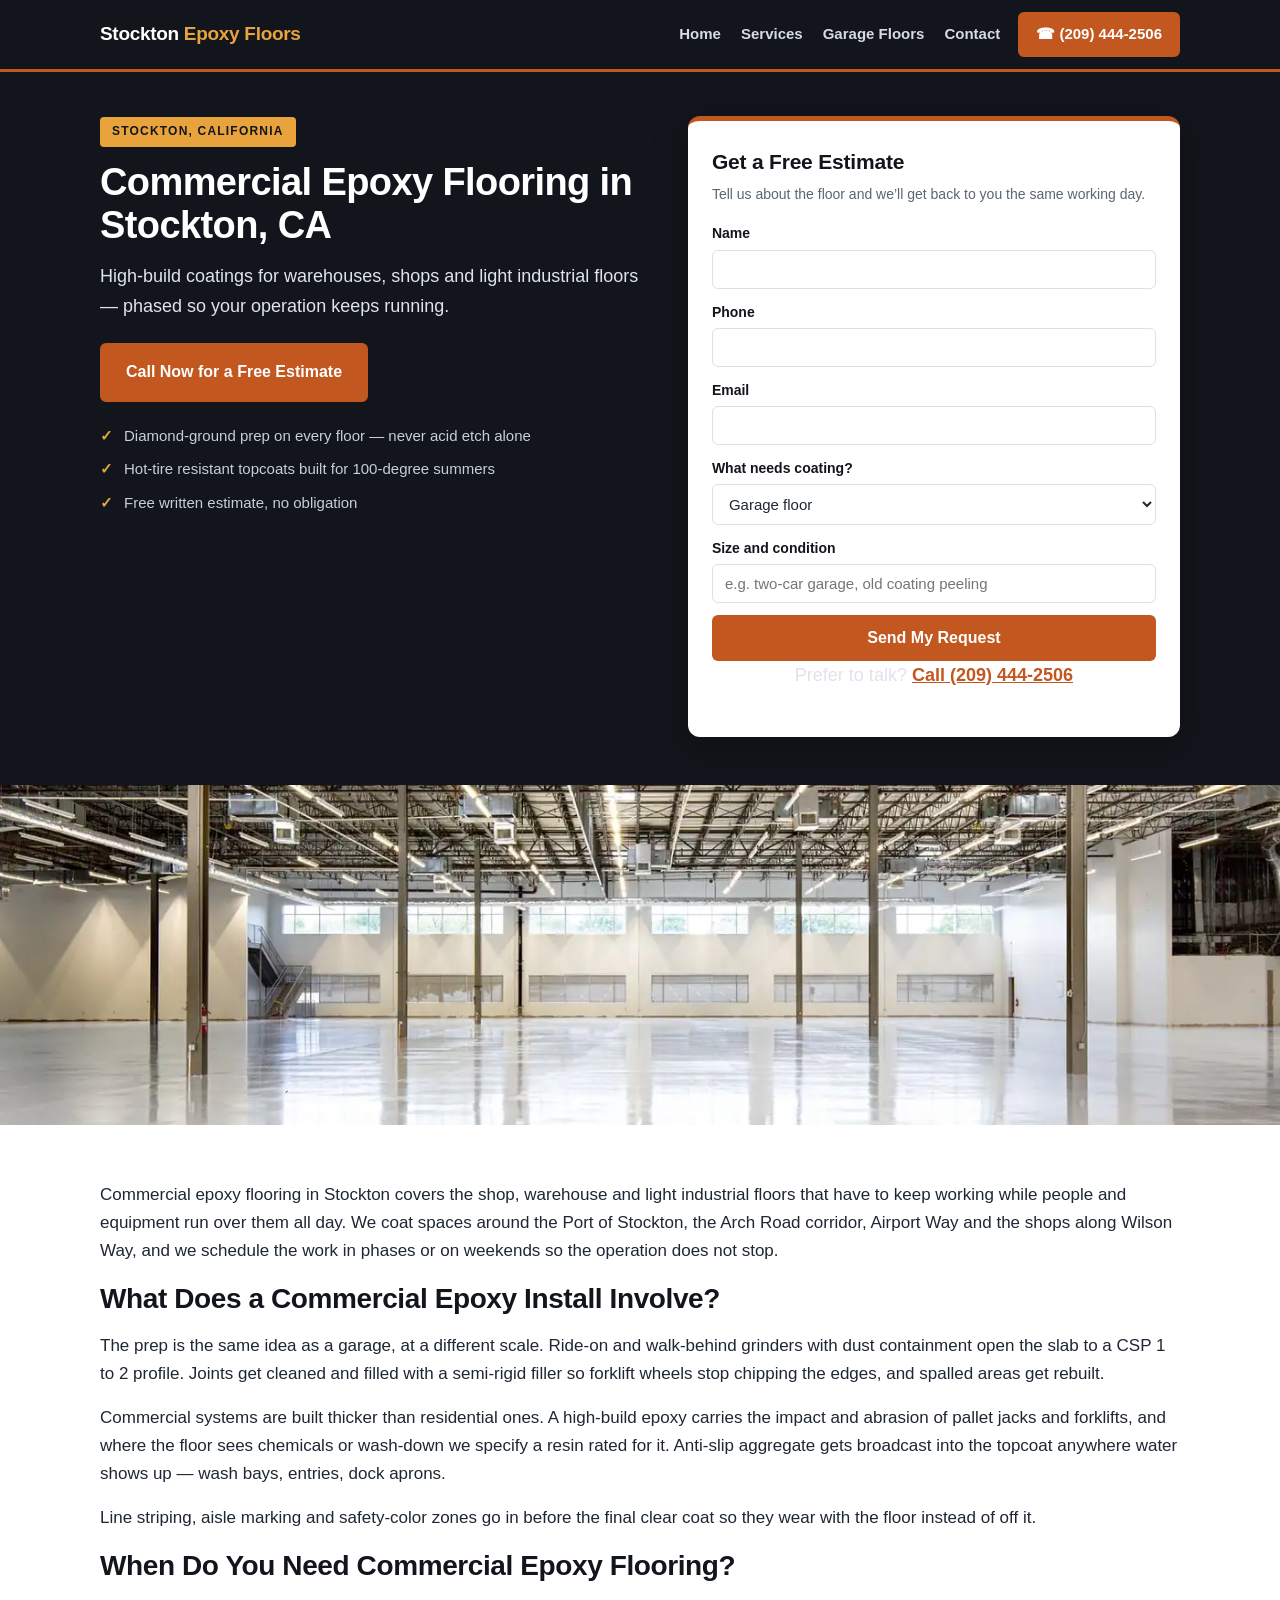
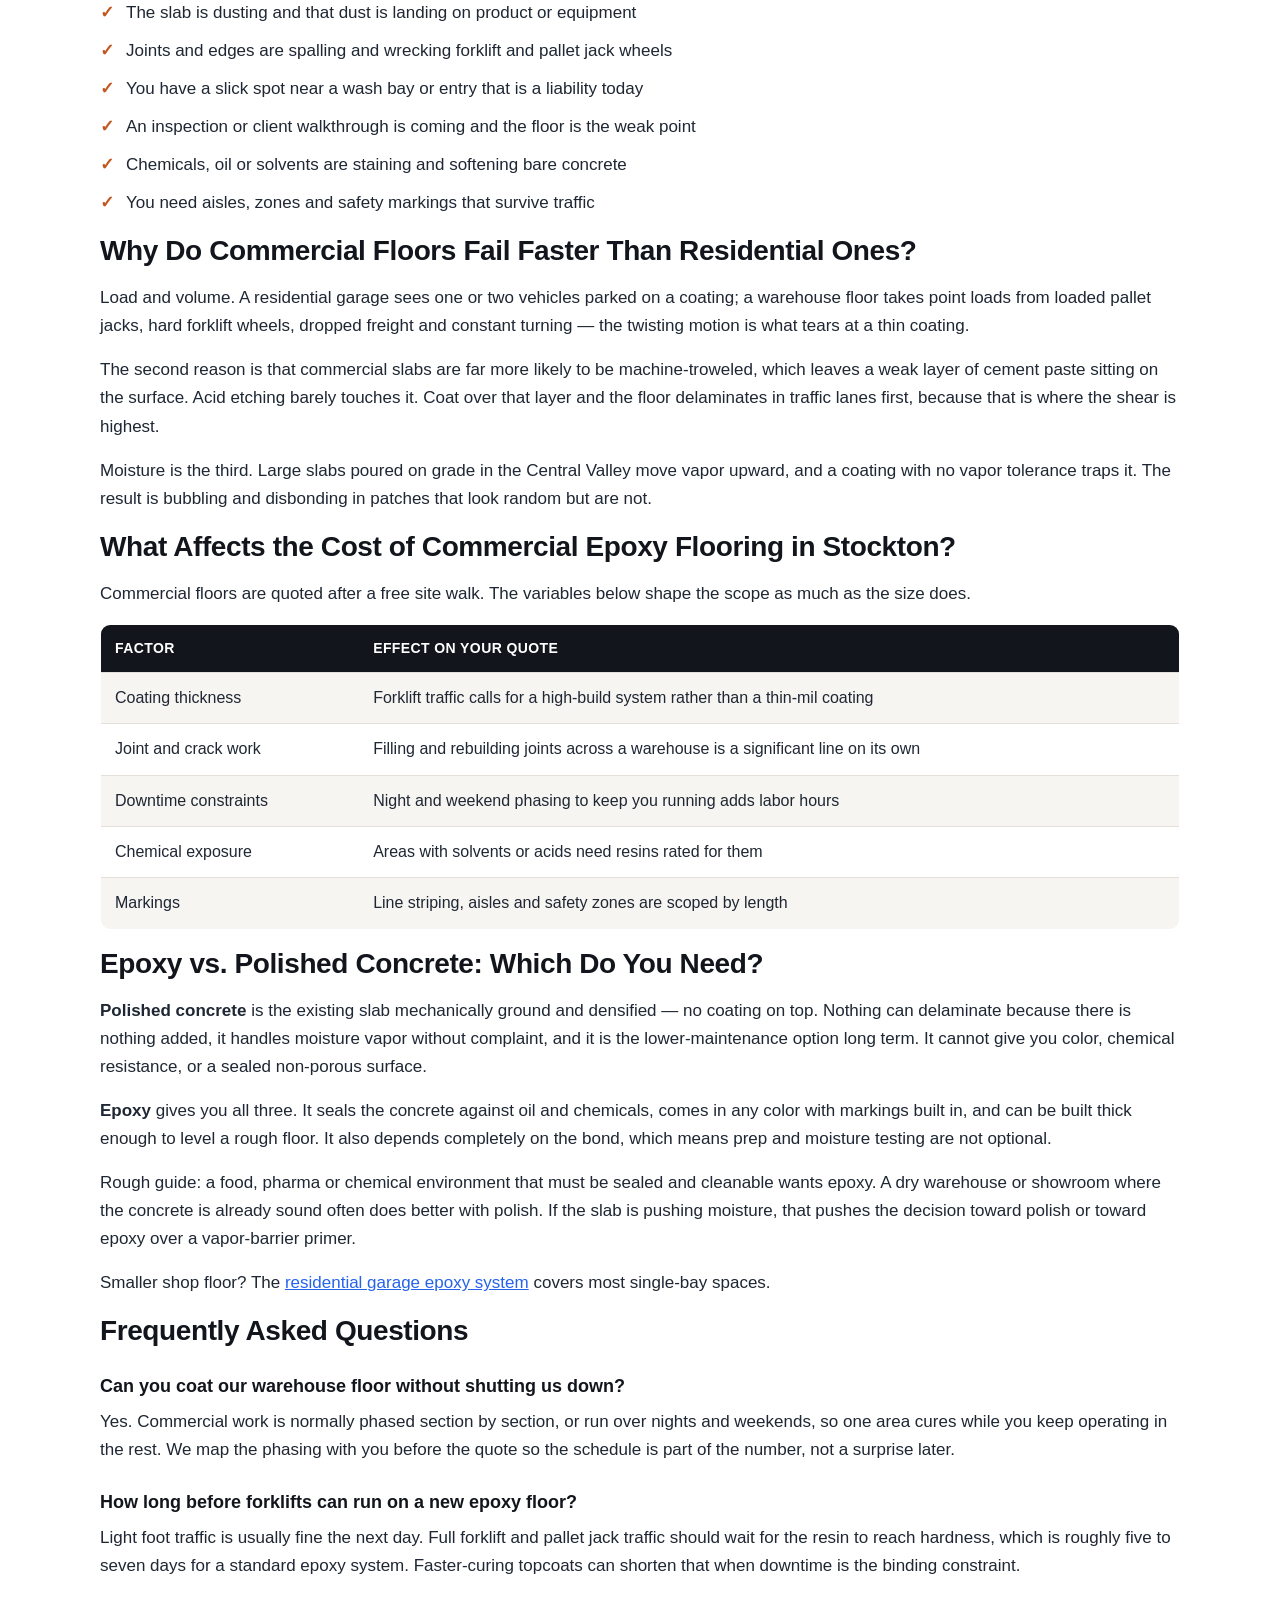
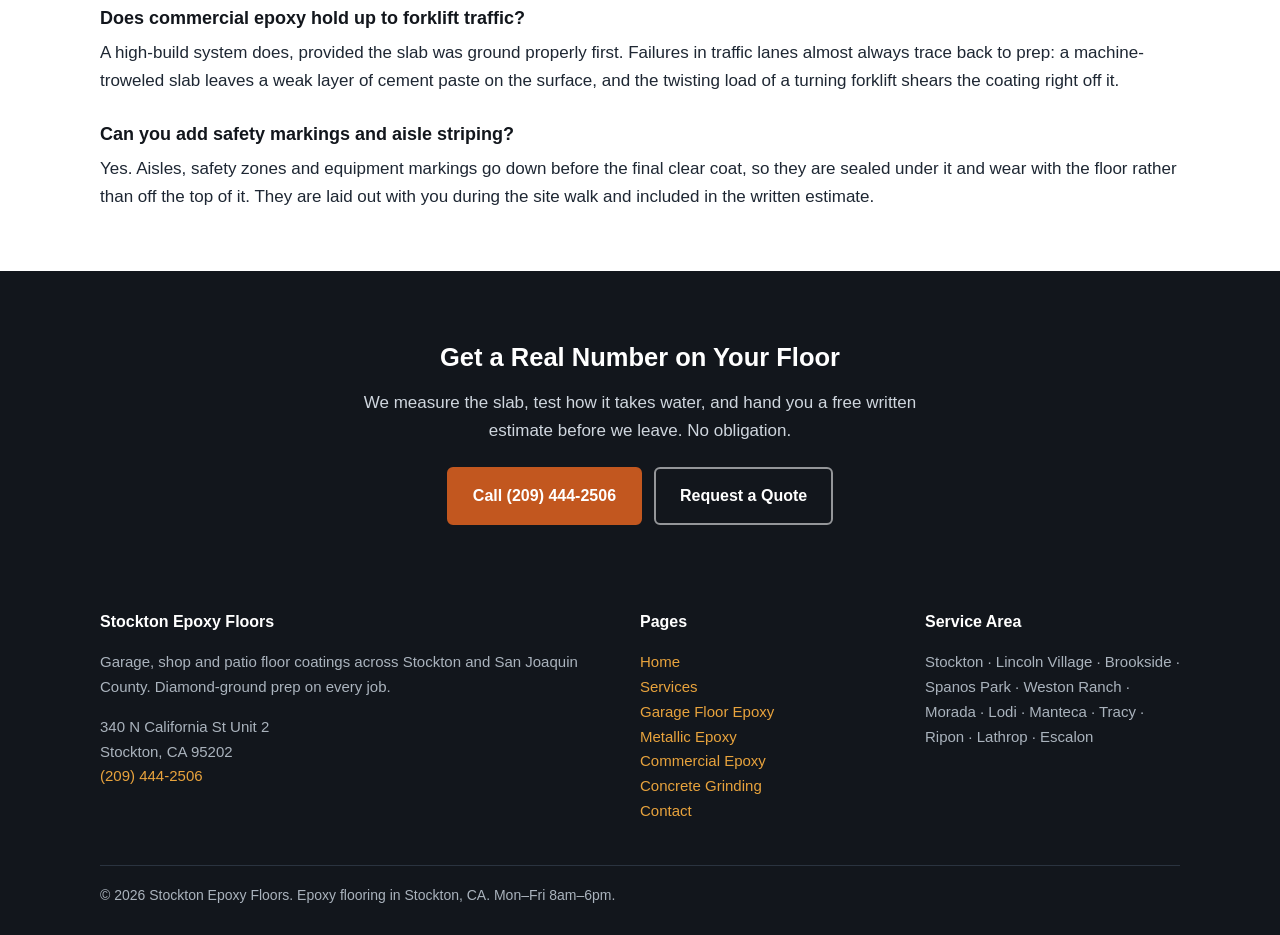
==== commit 4af1d398: "Remove pricing from commercial epoxy page Removes dollar figures and price comparisons; cost section" ====
--- a/commercial-epoxy-flooring-stockton.html
+++ b/commercial-epoxy-flooring-stockton.html
@@ -34,7 +34,7 @@
       <ul class="hero-points">
         <li>Diamond-ground prep on every floor &mdash; never acid etch alone</li>
         <li>Hot-tire resistant topcoats built for 100-degree summers</li>
-        <li>Written price on the spot, no obligation</li>
+        <li>Free written estimate, no obligation</li>
       </ul>
     </div>
     <div class="hero-form">
@@ -95,15 +95,15 @@
 <p>Moisture is the third. Large slabs poured on grade in the Central Valley move vapor upward, and a coating with no vapor tolerance traps it. The result is bubbling and disbonding in patches that look random but are not.</p>
 
 <h2>What Affects the Cost of Commercial Epoxy Flooring in Stockton?</h2>
-<p>Commercial work is quoted per square foot and the rate drops as the area grows, but the variables below move it more than the size does.</p>
+<p>Commercial floors are quoted after a free site walk. The variables below shape the scope as much as the size does.</p>
 <div class="table-scroll">
 <table class="price">
   <tr><th>Factor</th><th>Effect on your quote</th></tr>
-  <tr><td>Coating thickness</td><td>A high-build system for forklift traffic costs more per sq ft than a thin-mil coating</td></tr>
+  <tr><td>Coating thickness</td><td>Forklift traffic calls for a high-build system rather than a thin-mil coating</td></tr>
   <tr><td>Joint and crack work</td><td>Filling and rebuilding joints across a warehouse is a significant line on its own</td></tr>
   <tr><td>Downtime constraints</td><td>Night and weekend phasing to keep you running adds labor hours</td></tr>
-  <tr><td>Chemical exposure</td><td>Resins rated for solvents or acids cost more than standard epoxy</td></tr>
-  <tr><td>Markings</td><td>Line striping, aisles and safety zones are priced by linear foot</td></tr>
+  <tr><td>Chemical exposure</td><td>Areas with solvents or acids need resins rated for them</td></tr>
+  <tr><td>Markings</td><td>Line striping, aisles and safety zones are scoped by length</td></tr>
 </table>
 </div>
 
@@ -122,7 +122,7 @@
 <h3>Does commercial epoxy hold up to forklift traffic?</h3>
 <p>A high-build system does, provided the slab was ground properly first. Failures in traffic lanes almost always trace back to prep: a machine-troweled slab leaves a weak layer of cement paste on the surface, and the twisting load of a turning forklift shears the coating right off it.</p>
 <h3>Can you add safety markings and aisle striping?</h3>
-<p>Yes. Aisles, safety zones and equipment markings go down before the final clear coat, so they are sealed under it and wear with the floor rather than off the top of it. They are priced by linear foot and quoted separately from the floor area.</p>
+<p>Yes. Aisles, safety zones and equipment markings go down before the final clear coat, so they are sealed under it and wear with the floor rather than off the top of it. They are laid out with you during the site walk and included in the written estimate.</p>
     </div>
   </div>
 </section>
@@ -130,7 +130,7 @@
 <section class="band">
   <div class="wrap">
     <h2>Get a Real Number on Your Floor</h2>
-    <p>We measure the slab, test how it takes water, and hand you a written price before we leave. Free, no obligation.</p>
+    <p>We measure the slab, test how it takes water, and hand you a free written estimate before we leave. No obligation.</p>
     <div class="btn-row" style="justify-content:center">
       <a class="btn" href="tel:+12094442506">Call (209) 444-2506</a>
       <a class="btn btn-ghost" href="contact.html">Request a Quote</a>
@@ -170,7 +170,7 @@
 {"@context":"https://schema.org","@type":"LocalBusiness","name":"Stockton Epoxy Floors","telephone":"(209) 444-2506","address":{"@type":"PostalAddress","streetAddress":"340 N California St Unit 2","addressLocality":"Stockton","addressRegion":"CA","postalCode":"95202","addressCountry":"US"},"areaServed":"Stockton, CA","description":"Epoxy Flooring in Stockton, CA","openingHours":"Mo-Fr 08:00-18:00"}
 </script>
 <script type="application/ld+json">
-{"@context": "https://schema.org", "@type": "FAQPage", "mainEntity": [{"@type": "Question", "name": "Can you coat our warehouse floor without shutting us down?", "acceptedAnswer": {"@type": "Answer", "text": "Yes. Commercial work is normally phased section by section, or run over nights and weekends, so one area cures while you keep operating in the rest. We map the phasing with you before the quote so the schedule is part of the number, not a surprise later."}}, {"@type": "Question", "name": "How long before forklifts can run on a new epoxy floor?", "acceptedAnswer": {"@type": "Answer", "text": "Light foot traffic is usually fine the next day. Full forklift and pallet jack traffic should wait for the resin to reach hardness, which is roughly five to seven days for a standard epoxy system. Faster-curing topcoats can shorten that when downtime is the binding constraint."}}, {"@type": "Question", "name": "Does commercial epoxy hold up to forklift traffic?", "acceptedAnswer": {"@type": "Answer", "text": "A high-build system does, provided the slab was ground properly first. Failures in traffic lanes almost always trace back to prep: a machine-troweled slab leaves a weak layer of cement paste on the surface, and the twisting load of a turning forklift shears the coating right off it."}}, {"@type": "Question", "name": "Can you add safety markings and aisle striping?", "acceptedAnswer": {"@type": "Answer", "text": "Yes. Aisles, safety zones and equipment markings go down before the final clear coat, so they are sealed under it and wear with the floor rather than off the top of it. They are priced by linear foot and quoted separately from the floor area."}}]}
+{"@context": "https://schema.org", "@type": "FAQPage", "mainEntity": [{"@type": "Question", "name": "Can you coat our warehouse floor without shutting us down?", "acceptedAnswer": {"@type": "Answer", "text": "Yes. Commercial work is normally phased section by section, or run over nights and weekends, so one area cures while you keep operating in the rest. We map the phasing with you before the quote so the schedule is part of the number, not a surprise later."}}, {"@type": "Question", "name": "How long before forklifts can run on a new epoxy floor?", "acceptedAnswer": {"@type": "Answer", "text": "Light foot traffic is usually fine the next day. Full forklift and pallet jack traffic should wait for the resin to reach hardness, which is roughly five to seven days for a standard epoxy system. Faster-curing topcoats can shorten that when downtime is the binding constraint."}}, {"@type": "Question", "name": "Does commercial epoxy hold up to forklift traffic?", "acceptedAnswer": {"@type": "Answer", "text": "A high-build system does, provided the slab was ground properly first. Failures in traffic lanes almost always trace back to prep: a machine-troweled slab leaves a weak layer of cement paste on the surface, and the twisting load of a turning forklift shears the coating right off it."}}, {"@type": "Question", "name": "Can you add safety markings and aisle striping?", "acceptedAnswer": {"@type": "Answer", "text": "Yes. Aisles, safety zones and equipment markings go down before the final clear coat, so they are sealed under it and wear with the floor rather than off the top of it. They are laid out with you during the site walk and included in the written estimate."}}]}
 </script>
 <script type="application/ld+json">
 {"@context": "https://schema.org", "@type": "Service", "serviceType": "Commercial Epoxy Flooring", "areaServed": "Stockton", "provider": {"@type": "LocalBusiness", "name": "Stockton Epoxy Floors"}}
